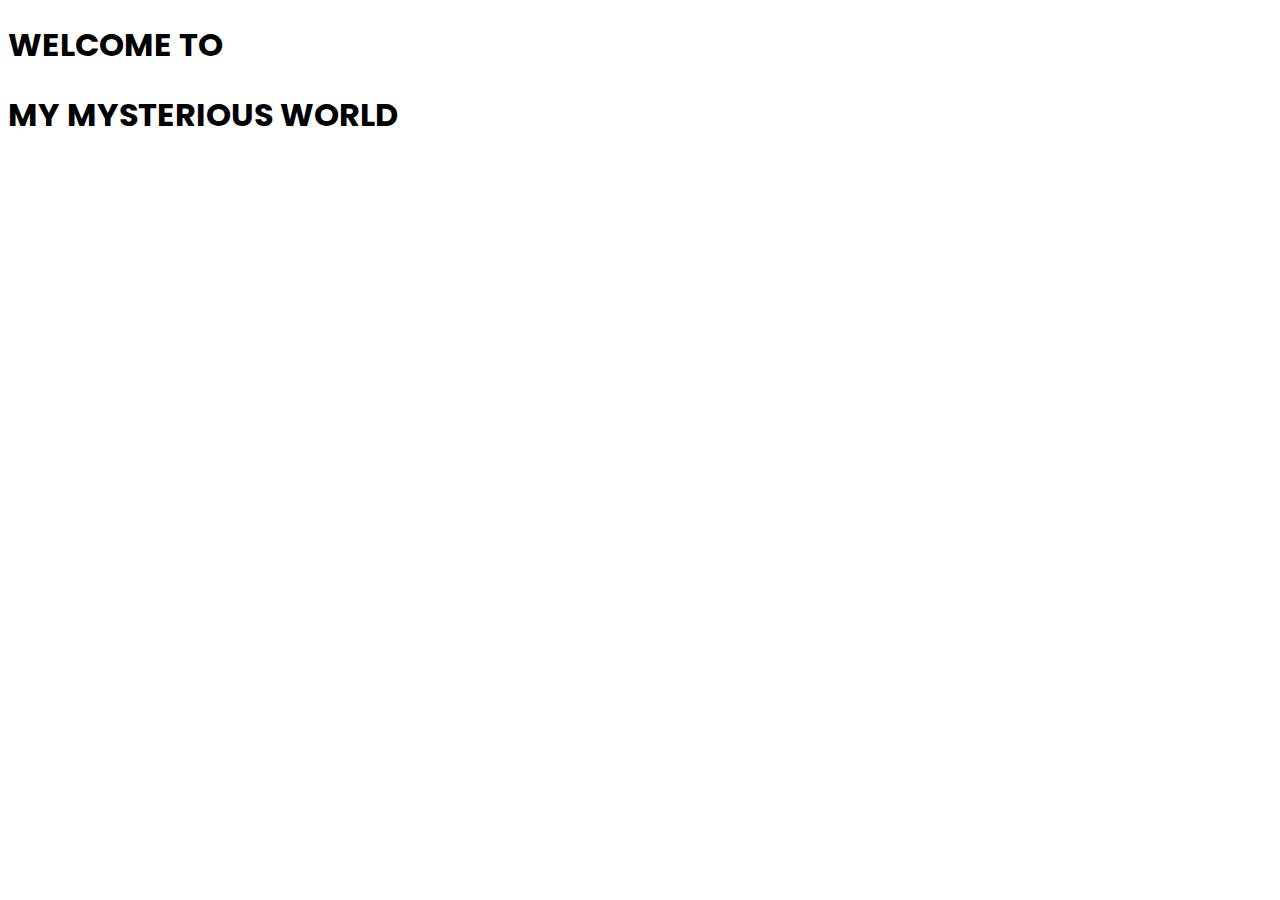
==== index.html @ f0fd0b30 "image commit" ====
<!DOCTYPE html>
<html lang="en">
<head>
    <meta charset="UTF-8">
    <meta http-equiv="X-UA-Compatible" content="IE=edge">
    <meta name="viewport" content="width=device-width, initial-scale=1.0">
    <title>kamrul portfolio</title>
    <link rel="preconnect" href="https://fonts.googleapis.com">
<link rel="preconnect" href="https://fonts.gstatic.com" crossorigin>
<link href="https://fonts.googleapis.com/css2?family=Poppins:ital@1&display=swap" rel="stylesheet">
    <link rel="stylesheet" href="style.css">
</head>
<body>
    <h1> WELCOME TO</h1>
    <h1> MY MYSTERIOUS WORLD</h1>
</body>
</html>
---- style.css ----
body{
    font-family: 'Poppins', sans-serif;

}
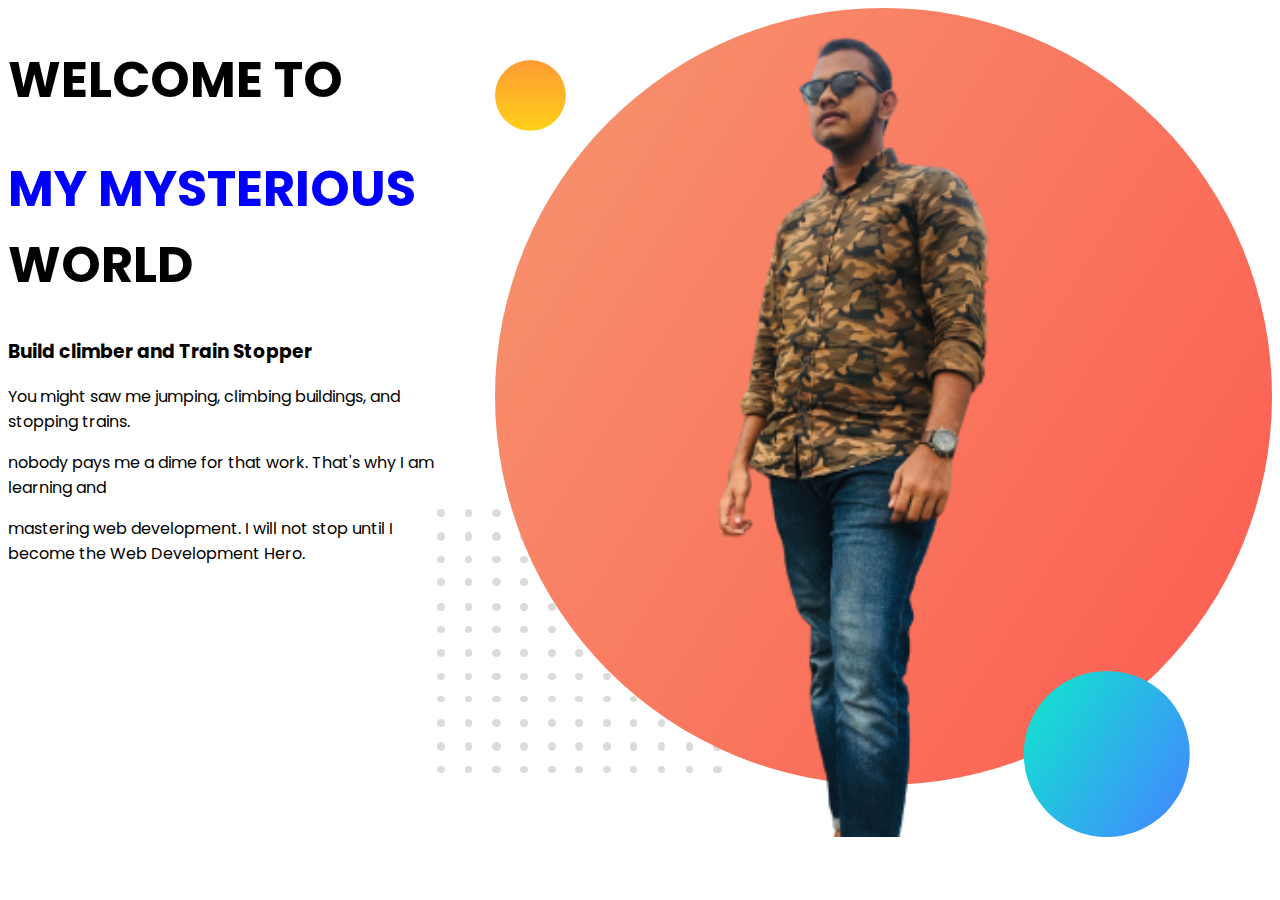
==== commit 39bb8b23: "image commit" ====
--- a/index.html
+++ b/index.html
@@ -11,7 +11,10 @@
     <link rel="stylesheet" href="style.css">
 </head>
 <body>
-    <h1> WELCOME TO</h1>
-    <h1> MY MYSTERIOUS WORLD</h1>
+   <section><div> <h1> WELCOME TO</h1>
+    <h1><span class="blue-color"> MY MYSTERIOUS</span> WORLD</h1>
+    <h3> Build climber and Train Stopper </h3>
+    <p>You might saw me jumping, climbing buildings, and stopping trains. </p> <p>nobody pays me a dime for that work. That's why I am learning and</p> <p>  mastering web development. I will not stop until I become the Web Development Hero.</p></div>
+  <div>  <img src="stadium.png" alt=""></div></section>
 </body>
 </html>--- a/style.css
+++ b/style.css
@@ -1,4 +1,7 @@
 body{
     font-family: 'Poppins', sans-serif;
 
-}+}
+h1{ font-size: 50px;}
+.blue-color{color: blue;}
+section{ display: flex;}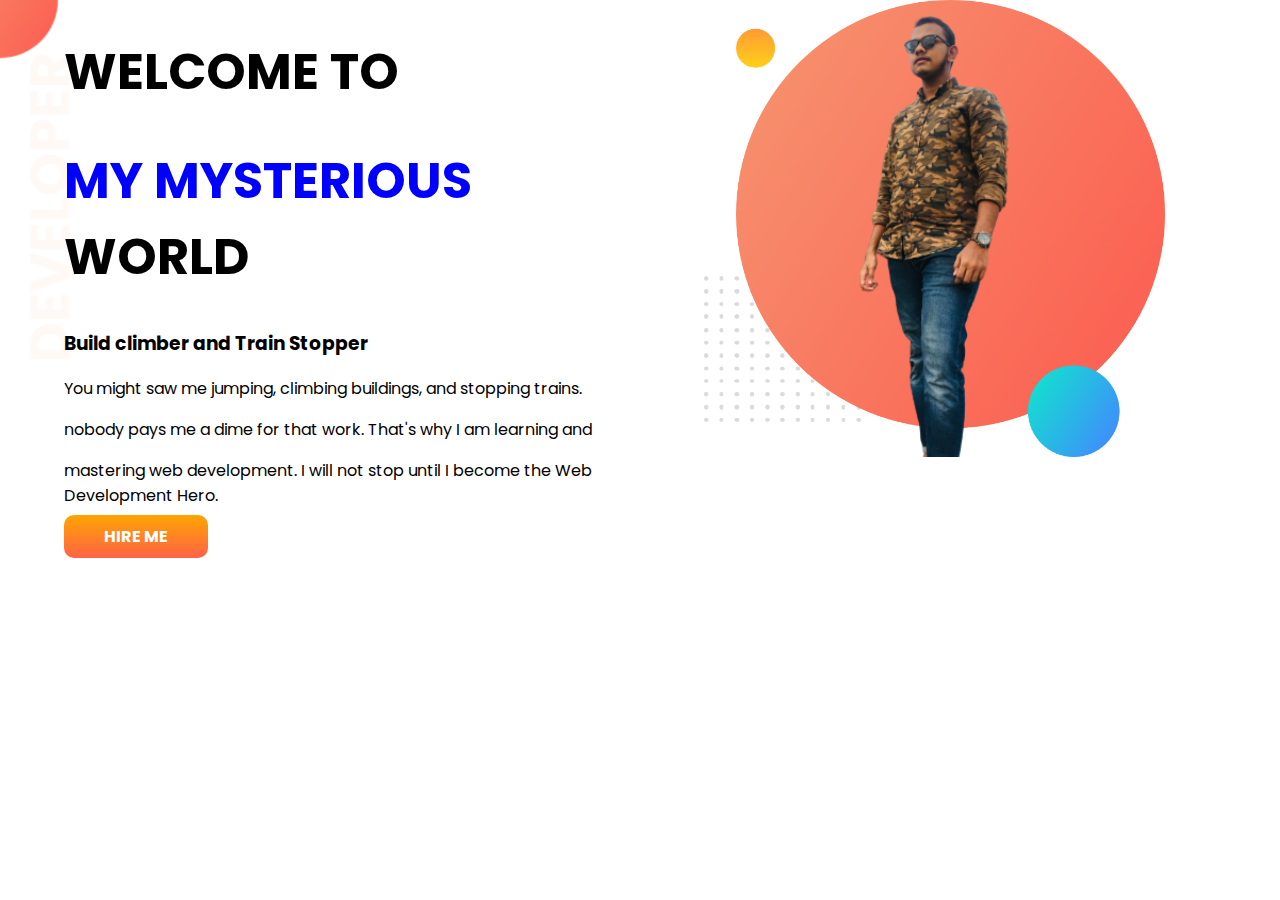
==== commit d75a2dd2: "section commit" ====
--- a/index.html
+++ b/index.html
@@ -11,10 +11,12 @@
     <link rel="stylesheet" href="style.css">
 </head>
 <body>
-   <section><div> <h1> WELCOME TO</h1>
+ <section class="top-banner"><div class="half-width"><h1> WELCOME TO</h1>
     <h1><span class="blue-color"> MY MYSTERIOUS</span> WORLD</h1>
     <h3> Build climber and Train Stopper </h3>
-    <p>You might saw me jumping, climbing buildings, and stopping trains. </p> <p>nobody pays me a dime for that work. That's why I am learning and</p> <p>  mastering web development. I will not stop until I become the Web Development Hero.</p></div>
-  <div>  <img src="stadium.png" alt=""></div></section>
+    <p>You might saw me jumping, climbing buildings, and stopping trains. </p> <p>nobody pays me a dime for that work. That's why I am learning and</p> <p>  mastering web development. I will not stop until I become the Web Development Hero.</p>
+    <a class="link-button" target="_blank" href="https://www.facebook.com/profile.php?id=100079452955397">HIRE ME</a></div>
+   <div class="half-width"> <img src="stadium.png" alt=""></div></section> 
+   
 </body>
 </html>--- a/style.css
+++ b/style.css
@@ -1,7 +1,22 @@
 body{
     font-family: 'Poppins', sans-serif;
-
+margin: 0;
 }
 h1{ font-size: 50px;}
 .blue-color{color: blue;}
-section{ display: flex;}+
+section{display: flex;}
+.half-width{ width: 50%;
+padding-left: 5%;}
+.half-width img{ width: 80%;}
+.link-button{ 
+    text-decoration: none;
+   background-image: linear-gradient(orange, tomato);
+ color: white;
+ font-weight: 700;
+padding: 10px 40px;
+border-radius: 10px;}
+.top-banner{
+    background-image: url(images/top-banner.png);
+    background-repeat: no-repeat;
+}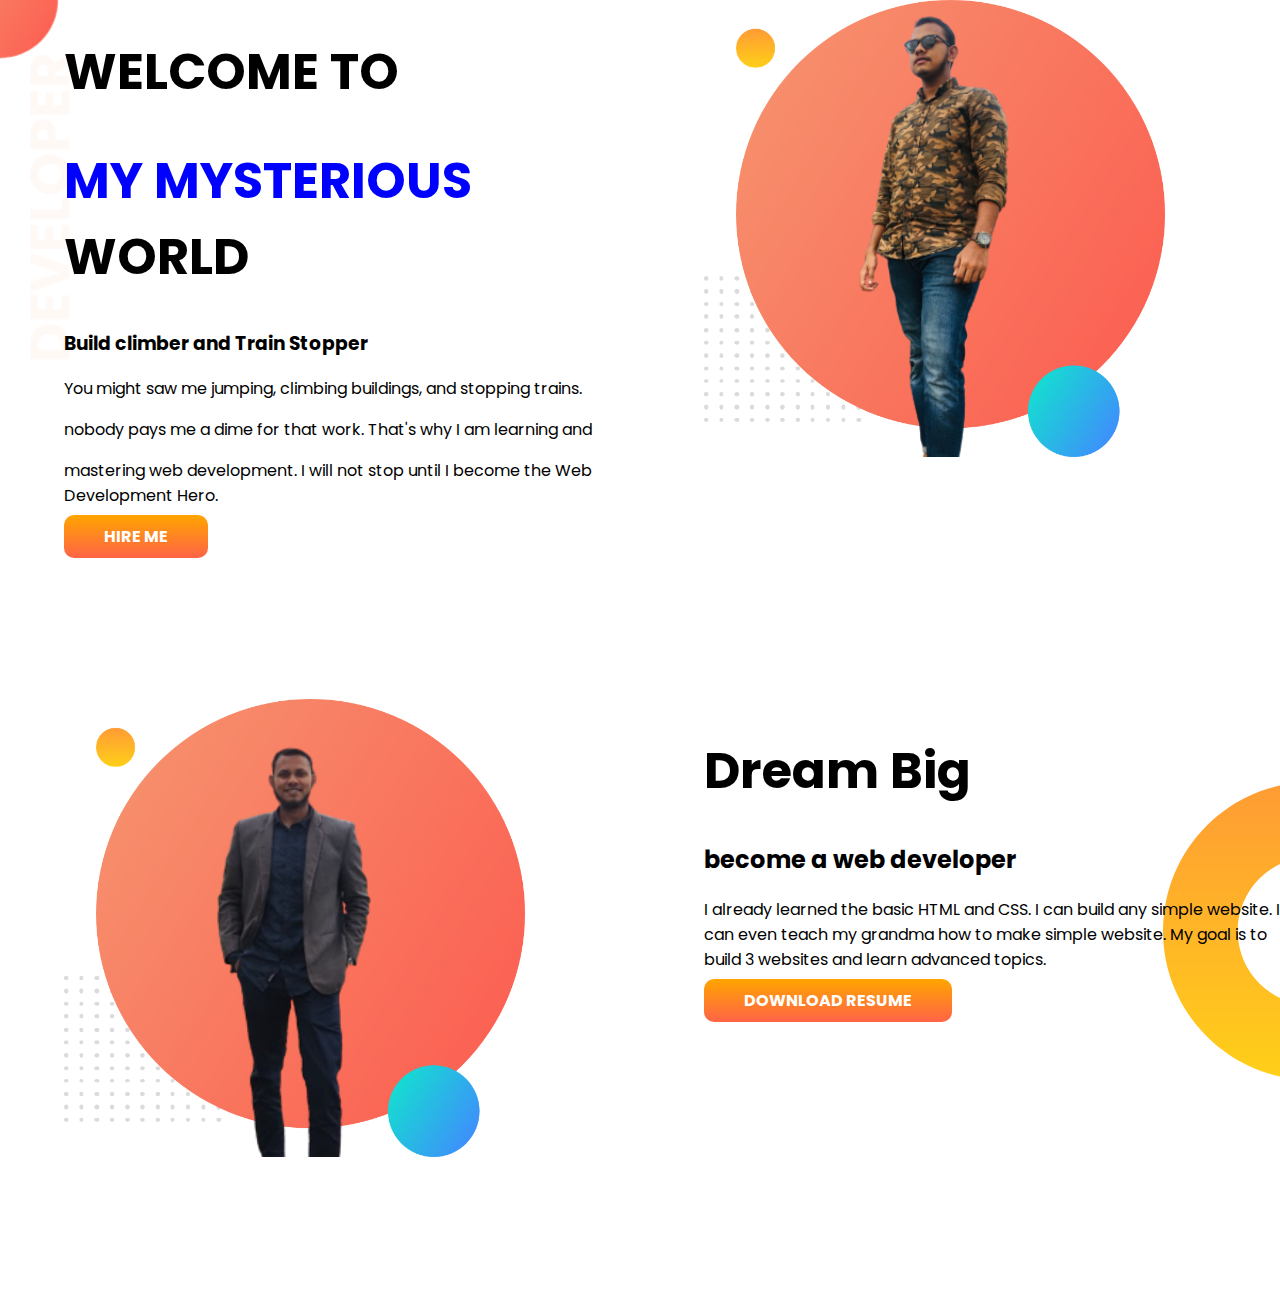
==== commit 135c0bc4: "second part commit" ====
--- a/index.html
+++ b/index.html
@@ -17,6 +17,17 @@
     <p>You might saw me jumping, climbing buildings, and stopping trains. </p> <p>nobody pays me a dime for that work. That's why I am learning and</p> <p>  mastering web development. I will not stop until I become the Web Development Hero.</p>
     <a class="link-button" target="_blank" href="https://www.facebook.com/profile.php?id=100079452955397">HIRE ME</a></div>
    <div class="half-width"> <img src="stadium.png" alt=""></div></section> 
-   
+   <section class="dream-big"> 
+<div class="half-width">
+    <img src="edit.png" alt="">
+</div>
+<div class="half-width">
+    <h1> Dream Big </h1>
+    <h2> become a web developer</h2>
+    <p> I already learned the basic HTML and CSS. I can build any simple website. I can even teach my grandma how to make simple website. My goal is to build 3 websites and learn advanced topics.</p>
+    <a class="link-button" target="-blank" href="">DOWNLOAD RESUME</a>
+</div>
+
+   </section>
 </body>
 </html>--- a/style.css
+++ b/style.css
@@ -5,7 +5,8 @@
 h1{ font-size: 50px;}
 .blue-color{color: blue;}
 
-section{display: flex;}
+section{display: flex;
+margin-bottom: 150px;}
 .half-width{ width: 50%;
 padding-left: 5%;}
 .half-width img{ width: 80%;}
@@ -19,4 +20,7 @@
 .top-banner{
     background-image: url(images/top-banner.png);
     background-repeat: no-repeat;
-}+}
+.dream-big{background-image: url(images/dream-bg.png);
+background-repeat: no-repeat;
+background-position: right;}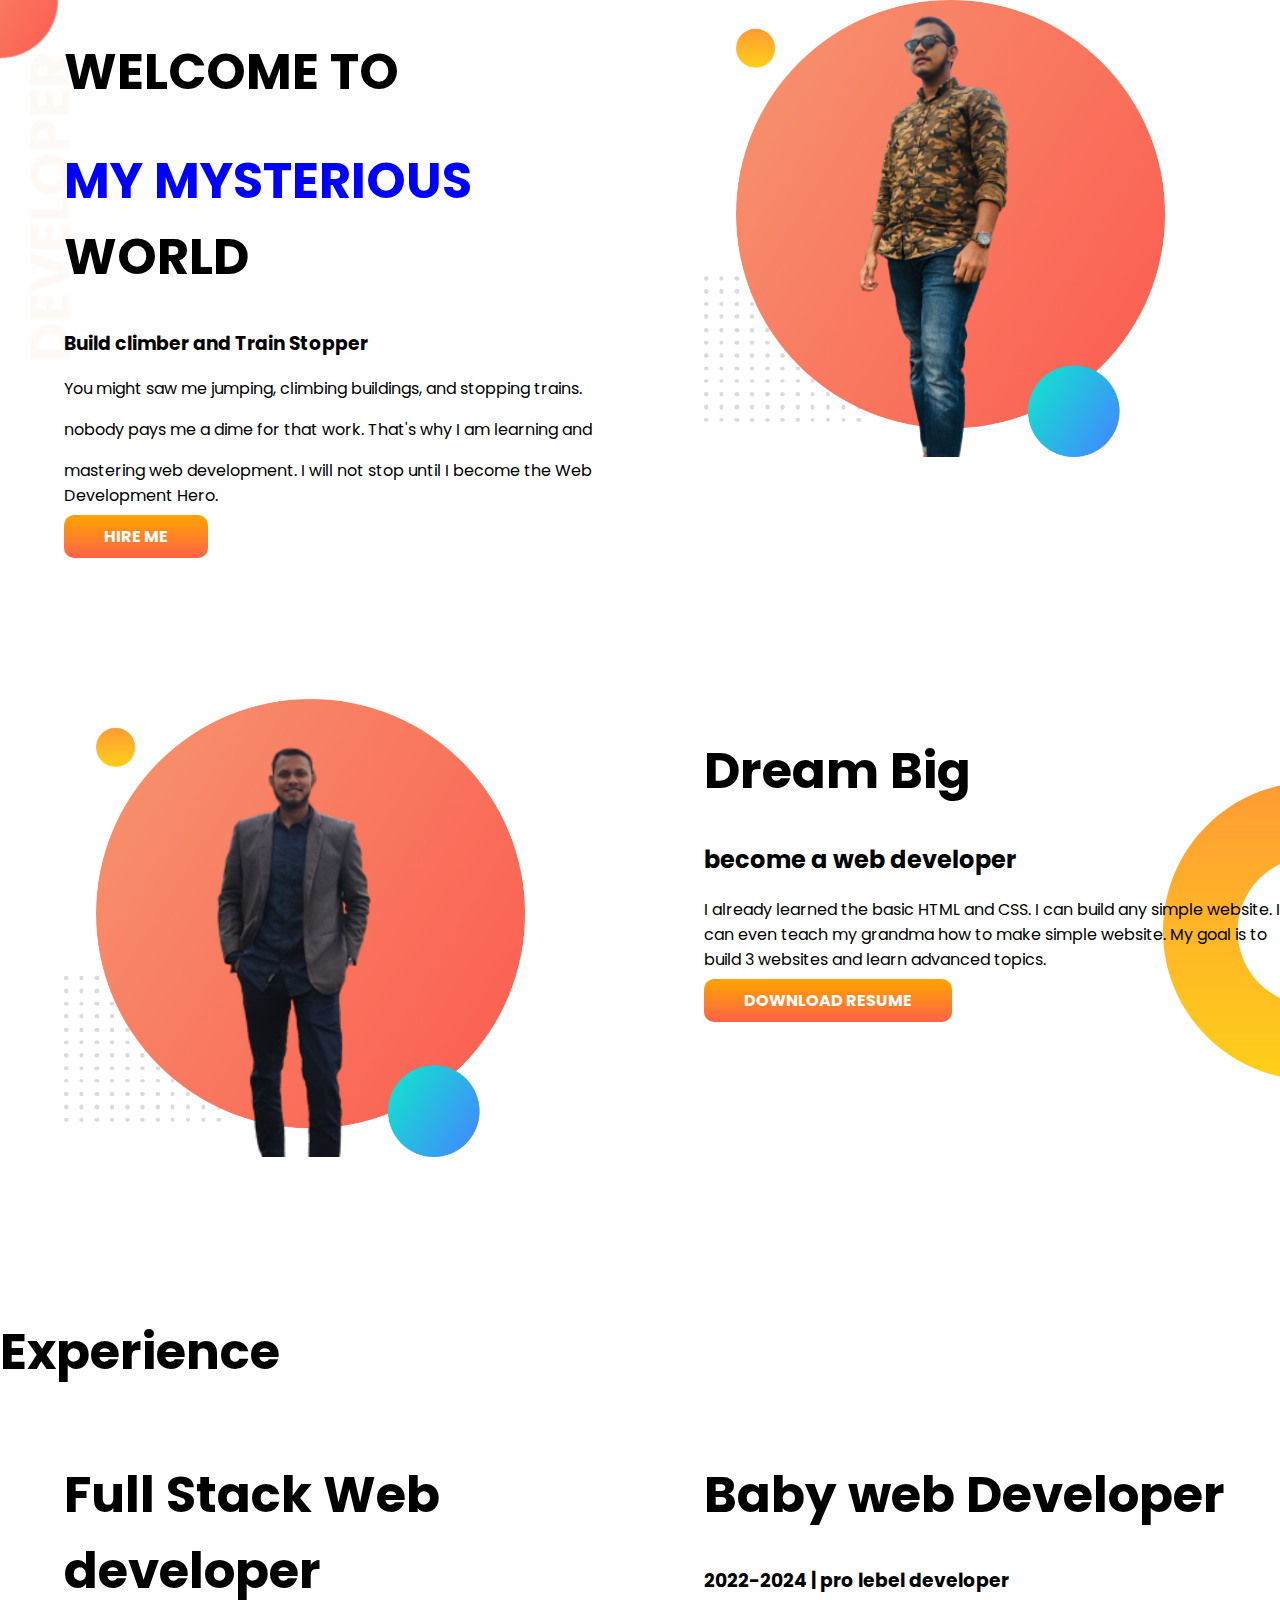
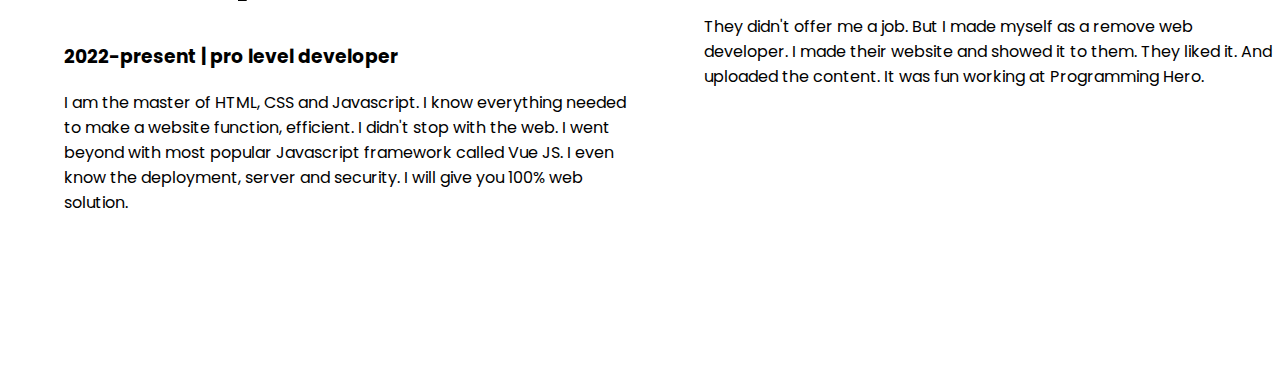
==== commit 0239a9af: "seven vedio commit" ====
--- a/index.html
+++ b/index.html
@@ -1,33 +1,70 @@
 <!DOCTYPE html>
 <html lang="en">
+
 <head>
     <meta charset="UTF-8">
     <meta http-equiv="X-UA-Compatible" content="IE=edge">
     <meta name="viewport" content="width=device-width, initial-scale=1.0">
     <title>kamrul portfolio</title>
     <link rel="preconnect" href="https://fonts.googleapis.com">
-<link rel="preconnect" href="https://fonts.gstatic.com" crossorigin>
-<link href="https://fonts.googleapis.com/css2?family=Poppins:ital@1&display=swap" rel="stylesheet">
+    <link rel="preconnect" href="https://fonts.gstatic.com" crossorigin>
+    <link href="https://fonts.googleapis.com/css2?family=Poppins:ital@1&display=swap" rel="stylesheet">
     <link rel="stylesheet" href="style.css">
 </head>
+
 <body>
- <section class="top-banner"><div class="half-width"><h1> WELCOME TO</h1>
-    <h1><span class="blue-color"> MY MYSTERIOUS</span> WORLD</h1>
-    <h3> Build climber and Train Stopper </h3>
-    <p>You might saw me jumping, climbing buildings, and stopping trains. </p> <p>nobody pays me a dime for that work. That's why I am learning and</p> <p>  mastering web development. I will not stop until I become the Web Development Hero.</p>
-    <a class="link-button" target="_blank" href="https://www.facebook.com/profile.php?id=100079452955397">HIRE ME</a></div>
-   <div class="half-width"> <img src="stadium.png" alt=""></div></section> 
-   <section class="dream-big"> 
-<div class="half-width">
-    <img src="edit.png" alt="">
-</div>
-<div class="half-width">
-    <h1> Dream Big </h1>
-    <h2> become a web developer</h2>
-    <p> I already learned the basic HTML and CSS. I can build any simple website. I can even teach my grandma how to make simple website. My goal is to build 3 websites and learn advanced topics.</p>
-    <a class="link-button" target="-blank" href="">DOWNLOAD RESUME</a>
-</div>
+    <section class="top-banner flexible-container">
+        <div class="half-width">
+            <h1> WELCOME TO</h1>
+            <h1><span class="blue-color"> MY MYSTERIOUS</span> WORLD</h1>
+            <h3> Build climber and Train Stopper </h3>
+            <p>You might saw me jumping, climbing buildings, and stopping trains. </p>
+            <p>nobody pays me a dime for that work. That's why I am learning and</p>
+            <p> mastering web development. I will not stop until I become the Web Development Hero.</p>
+            <a class="link-button" target="_blank" href="https://www.facebook.com/profile.php?id=100079452955397">HIRE
+                ME</a>
+        </div>
+        <div class="half-width"> <img src="stadium.png" alt=""></div>
+    </section>
+    <section class="dream-big flexible-container">
+        <div class="half-width">
+            <img src="edit.png" alt="">
+        </div>
+        <div class="half-width">
+            <h1> Dream Big </h1>
+            <h2> become a web developer</h2>
+            <p> I already learned the basic HTML and CSS. I can build any simple website. I can even teach my grandma
+                how to make simple website. My goal is to build 3 websites and learn advanced topics.</p>
+            <a class="link-button" target="-blank" href="">DOWNLOAD RESUME</a>
+        </div>
 
-   </section>
+    </section>
+    <section class="experiencw-area">
+        <h1> Experience</h1>
+        <div class="flexible-container">
+            <div class="half-width">
+
+                <h1> Full Stack Web developer</h1>
+                <h3> 2022-present | pro level developer</h3>
+                <p> I am the master of HTML, CSS and Javascript. I know everything needed to make a website function,
+                    efficient.
+                    I didn't stop with the web. I went beyond with most popular Javascript framework called Vue JS. I
+                    even
+                    know
+                    the deployment, server and security. I will give you 100% web solution.</p>
+            </div>
+            <div class="half-width">
+                <h1> Baby web Developer</h1>
+                <h3> 2022-2024 | pro lebel developer</h3>
+                <p> They didn't offer me a job. But I made myself as a remove web developer. I made their website and
+                    showed
+                    it
+                    to
+                    them. They liked it. And uploaded the content. It was fun working at Programming Hero.</p>
+            </div>
+
+        </div>
+    </section>
 </body>
+
 </html>--- a/style.css
+++ b/style.css
@@ -1,26 +1,46 @@
-body{
+body {
     font-family: 'Poppins', sans-serif;
-margin: 0;
+    margin: 0;
 }
-h1{ font-size: 50px;}
-.blue-color{color: blue;}
 
-section{display: flex;
-margin-bottom: 150px;}
-.half-width{ width: 50%;
-padding-left: 5%;}
-.half-width img{ width: 80%;}
-.link-button{ 
+h1 {
+    font-size: 50px;
+}
+
+.blue-color {
+    color: blue;
+}
+
+.flexible-container {
+    display: flex;
+    margin-bottom: 150px;
+}
+
+.half-width {
+    width: 50%;
+    padding-left: 5%;
+}
+
+.half-width img {
+    width: 80%;
+}
+
+.link-button {
     text-decoration: none;
-   background-image: linear-gradient(orange, tomato);
- color: white;
- font-weight: 700;
-padding: 10px 40px;
-border-radius: 10px;}
-.top-banner{
+    background-image: linear-gradient(orange, tomato);
+    color: white;
+    font-weight: 700;
+    padding: 10px 40px;
+    border-radius: 10px;
+}
+
+.top-banner {
     background-image: url(images/top-banner.png);
     background-repeat: no-repeat;
 }
-.dream-big{background-image: url(images/dream-bg.png);
-background-repeat: no-repeat;
-background-position: right;}+
+.dream-big {
+    background-image: url(images/dream-bg.png);
+    background-repeat: no-repeat;
+    background-position: right;
+}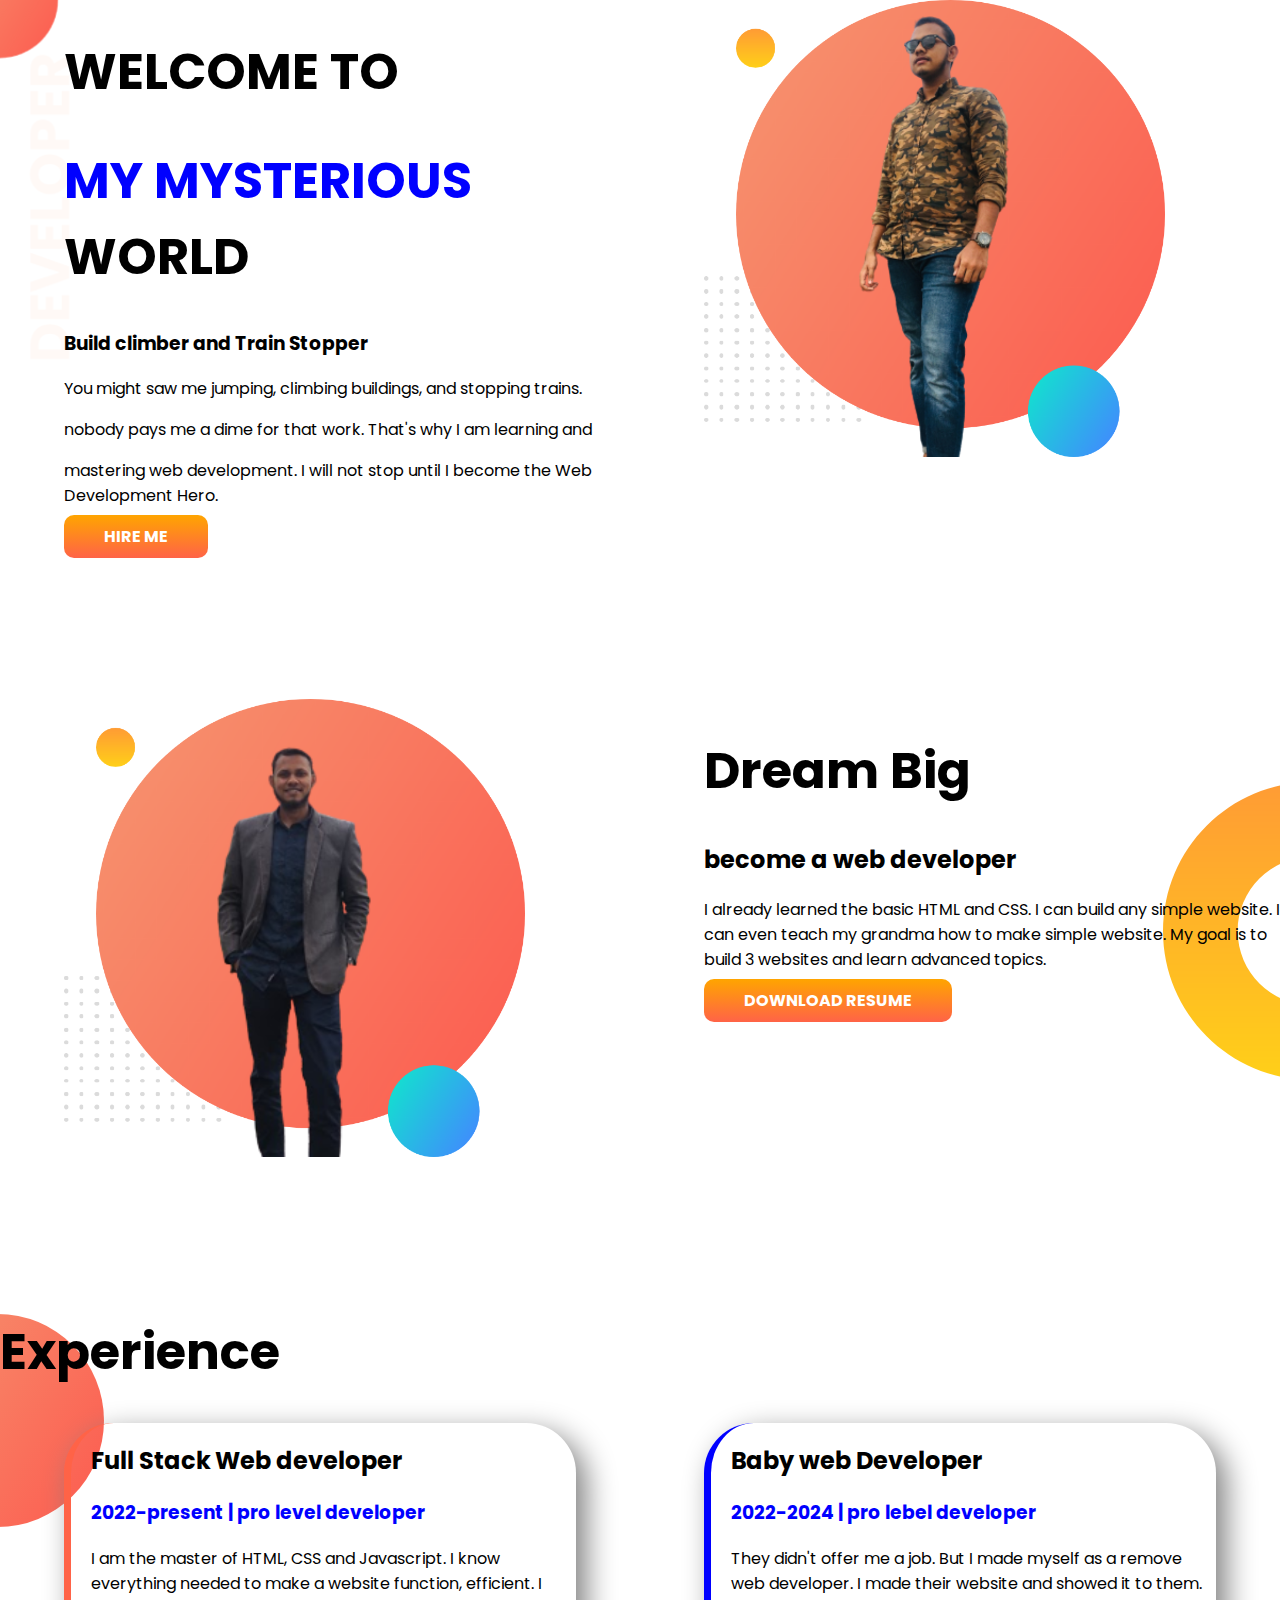
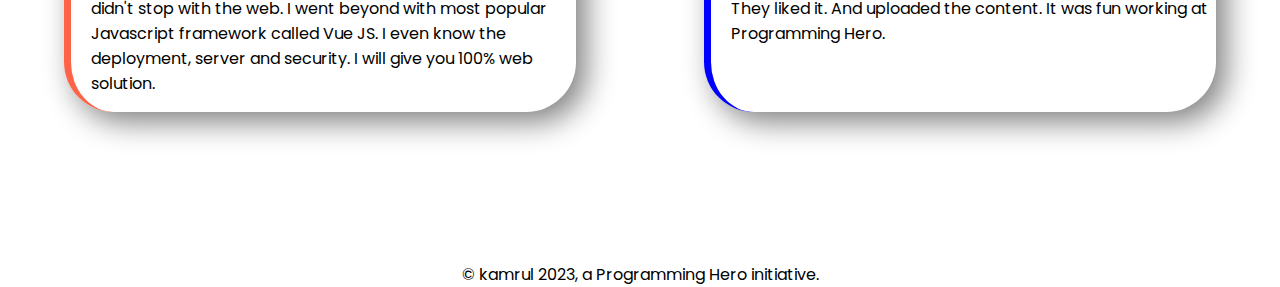
==== commit dfda4bfe: "border commit" ====
--- a/index.html
+++ b/index.html
@@ -42,10 +42,10 @@
     <section class="experiencw-area">
         <h1> Experience</h1>
         <div class="flexible-container">
-            <div class="half-width">
+            <div id="full-stack-developer" class="experience-item">
 
-                <h1> Full Stack Web developer</h1>
-                <h3> 2022-present | pro level developer</h3>
+                <h2> Full Stack Web developer</h2>
+                <h3 class="blue-color"> 2022-present | pro level developer</h3>
                 <p> I am the master of HTML, CSS and Javascript. I know everything needed to make a website function,
                     efficient.
                     I didn't stop with the web. I went beyond with most popular Javascript framework called Vue JS. I
@@ -53,9 +53,9 @@
                     know
                     the deployment, server and security. I will give you 100% web solution.</p>
             </div>
-            <div class="half-width">
-                <h1> Baby web Developer</h1>
-                <h3> 2022-2024 | pro lebel developer</h3>
+            <div id="baby-stack-developer" class="experience-item">
+                <h2> Baby web Developer</h2>
+                <h3 class="blue-color"> 2022-2024 | pro lebel developer</h3>
                 <p> They didn't offer me a job. But I made myself as a remove web developer. I made their website and
                     showed
                     it
@@ -66,5 +66,6 @@
         </div>
     </section>
 </body>
+<footer id="f-t"> © kamrul 2023, a Programming Hero initiative.</footer>
 
 </html>--- a/style.css
+++ b/style.css
@@ -19,6 +19,8 @@
 .half-width {
     width: 50%;
     padding-left: 5%;
+
+
 }
 
 .half-width img {
@@ -43,4 +45,36 @@
     background-image: url(images/dream-bg.png);
     background-repeat: no-repeat;
     background-position: right;
+}
+
+.experience-item {
+    box-shadow: 10px 10px 30px gray;
+    width: 40%;
+    margin-left: 5%;
+    margin-right: 5%;
+    padding-left: 20px;
+    border-radius: 50px;
+
+
+}
+
+.experiencw-area {
+    background-image: url(images/exp-bg.png);
+    background-repeat: no-repeat;
+}
+
+. h2 {
+    font-size: 40px;
+}
+
+#full-stack-developer {
+    border-left: 7px solid tomato;
+}
+
+#baby-stack-developer {
+    border-left: 7px solid blue;
+}
+
+#f-t {
+    text-align: center;
 }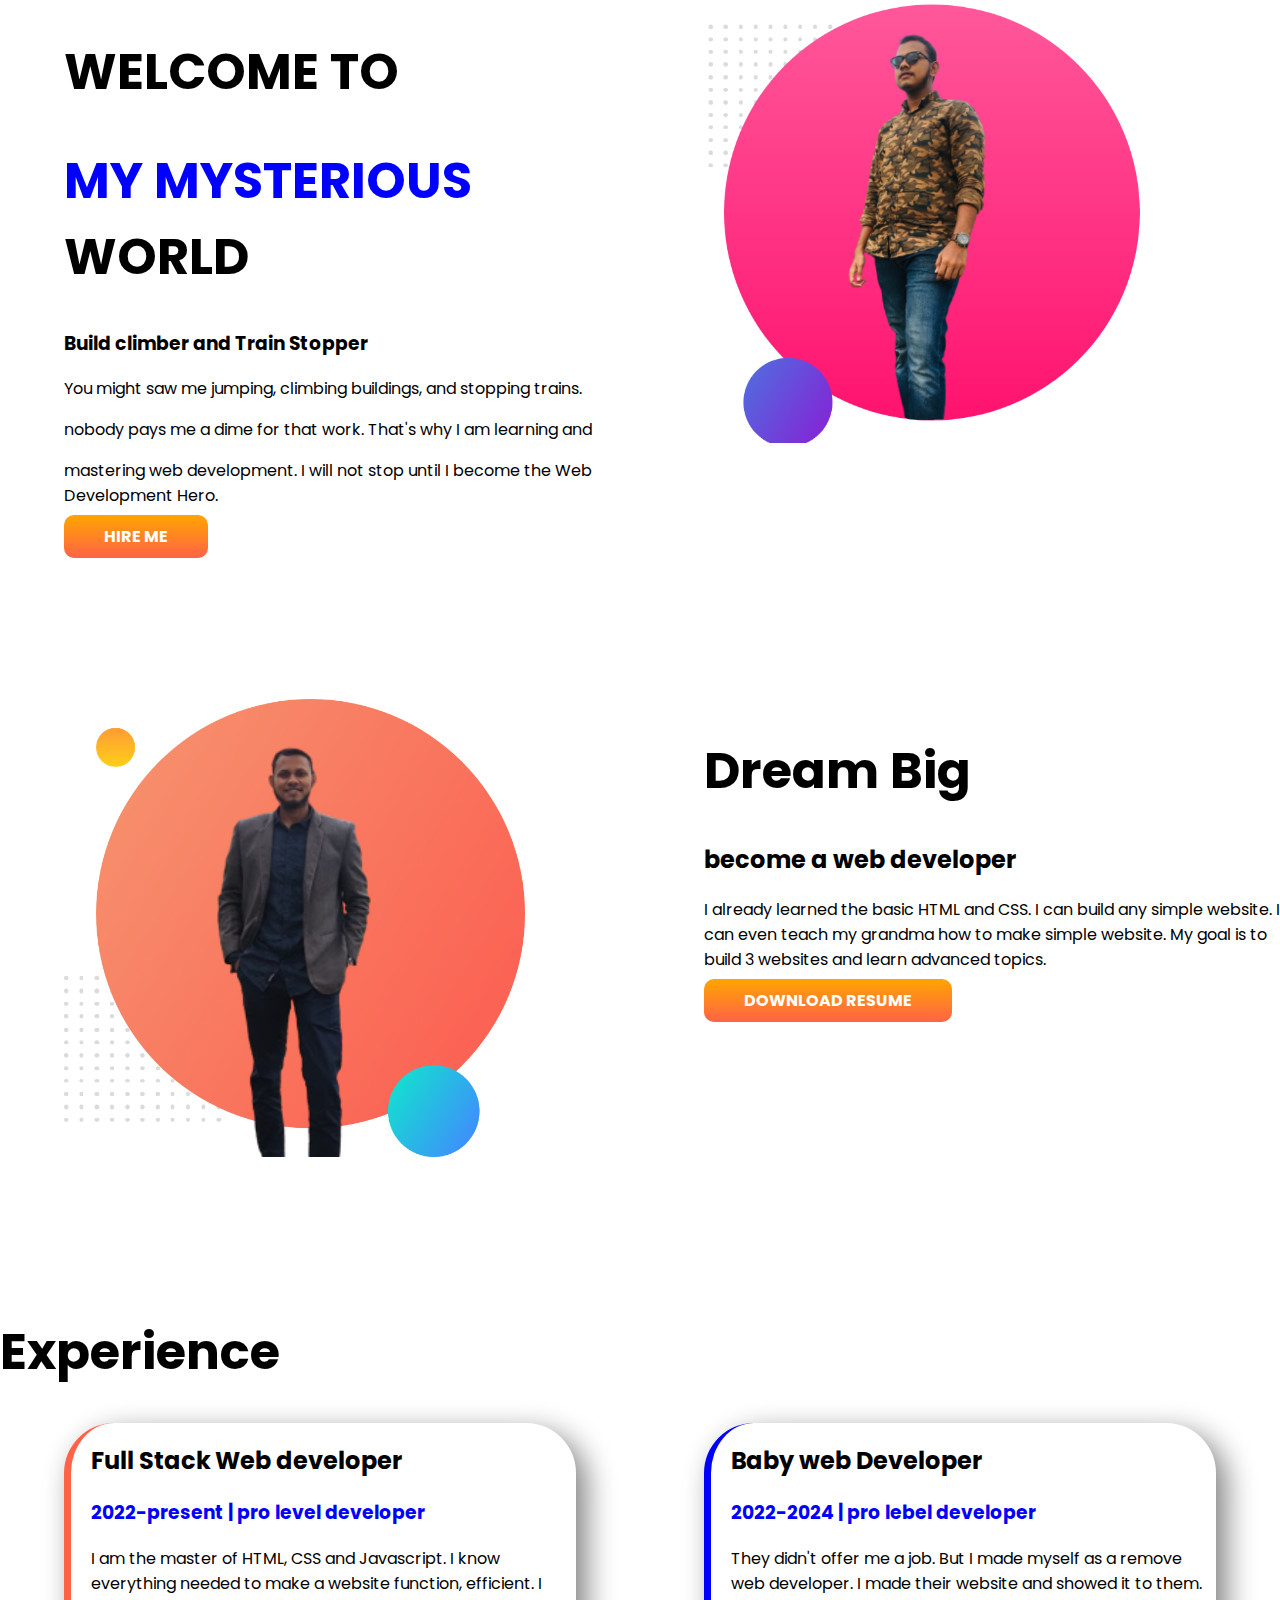
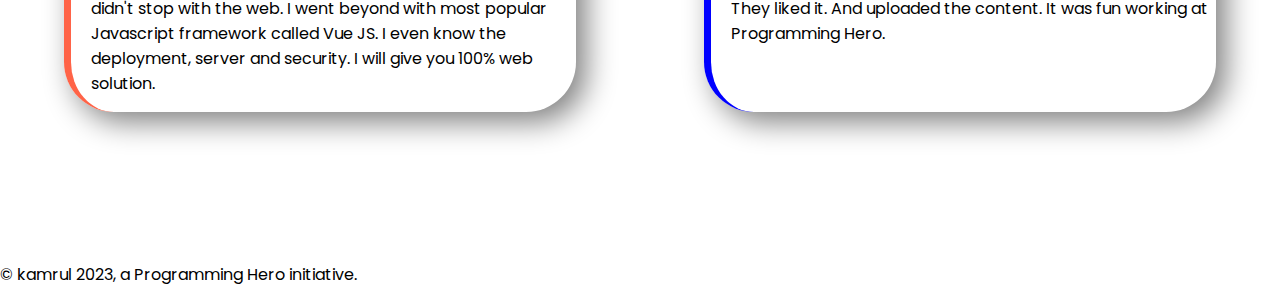
==== commit 1f1e2b01: "new commit" ====
--- a/index.html
+++ b/index.html
@@ -24,7 +24,7 @@
             <a class="link-button" target="_blank" href="https://www.facebook.com/profile.php?id=100079452955397">HIRE
                 ME</a>
         </div>
-        <div class="half-width"> <img src="stadium.png" alt=""></div>
+        <div class="half-width"> <img src="sundor edit.png" alt=""></div>
     </section>
     <section class="dream-big flexible-container">
         <div class="half-width">
--- a/style.css
+++ b/style.css
@@ -14,67 +14,68 @@
 .flexible-container {
     display: flex;
     margin-bottom: 150px;
-}
-
-.half-width {
-    width: 50%;
-    padding-left: 5%;
 
 
-}
 
-.half-width img {
-    width: 80%;
-}
-
-.link-button {
-    text-decoration: none;
-    background-image: linear-gradient(orange, tomato);
-    color: white;
-    font-weight: 700;
-    padding: 10px 40px;
-    border-radius: 10px;
-}
-
-.top-banner {
-    background-image: url(images/top-banner.png);
-    background-repeat: no-repeat;
-}
-
-.dream-big {
-    background-image: url(images/dream-bg.png);
-    background-repeat: no-repeat;
-    background-position: right;
-}
-
-.experience-item {
-    box-shadow: 10px 10px 30px gray;
-    width: 40%;
-    margin-left: 5%;
-    margin-right: 5%;
-    padding-left: 20px;
-    border-radius: 50px;
+    .half-width {
+        width: 50%;
+        padding-left: 5%;
 
 
-}
+    }
 
-.experiencw-area {
-    background-image: url(images/exp-bg.png);
-    background-repeat: no-repeat;
-}
+    .half-width img {
+        width: 80%;
+    }
 
-. h2 {
-    font-size: 40px;
-}
+    .link-button {
+        text-decoration: none;
+        background-image: linear-gradient(orange, tomato);
+        color: white;
+        font-weight: 700;
+        padding: 10px 40px;
+        border-radius: 10px;
+    }
 
-#full-stack-developer {
-    border-left: 7px solid tomato;
-}
+    .top-banner {
+        background-image: url(images/top-banner.png);
+        background-repeat: no-repeat;
+    }
 
-#baby-stack-developer {
-    border-left: 7px solid blue;
-}
+    .dream-big {
+        background-image: url(images/dream-bg.png);
+        background-repeat: no-repeat;
+        background-position: right;
+    }
 
-#f-t {
-    text-align: center;
-}+    .experience-item {
+        box-shadow: 10px 10px 30px gray;
+        width: 40%;
+        margin-left: 5%;
+        margin-right: 5%;
+        padding-left: 20px;
+        border-radius: 50px;
+
+
+    }
+
+    .experiencw-area {
+        background-image: url(images/exp-bg.png);
+        background-repeat: no-repeat;
+    }
+
+    . h2 {
+        font-size: 40px;
+    }
+
+    #full-stack-developer {
+        border-left: 7px solid tomato;
+    }
+
+    #baby-stack-developer {
+        border-left: 7px solid blue;
+    }
+
+    #f-t {
+        text-align: center;
+    }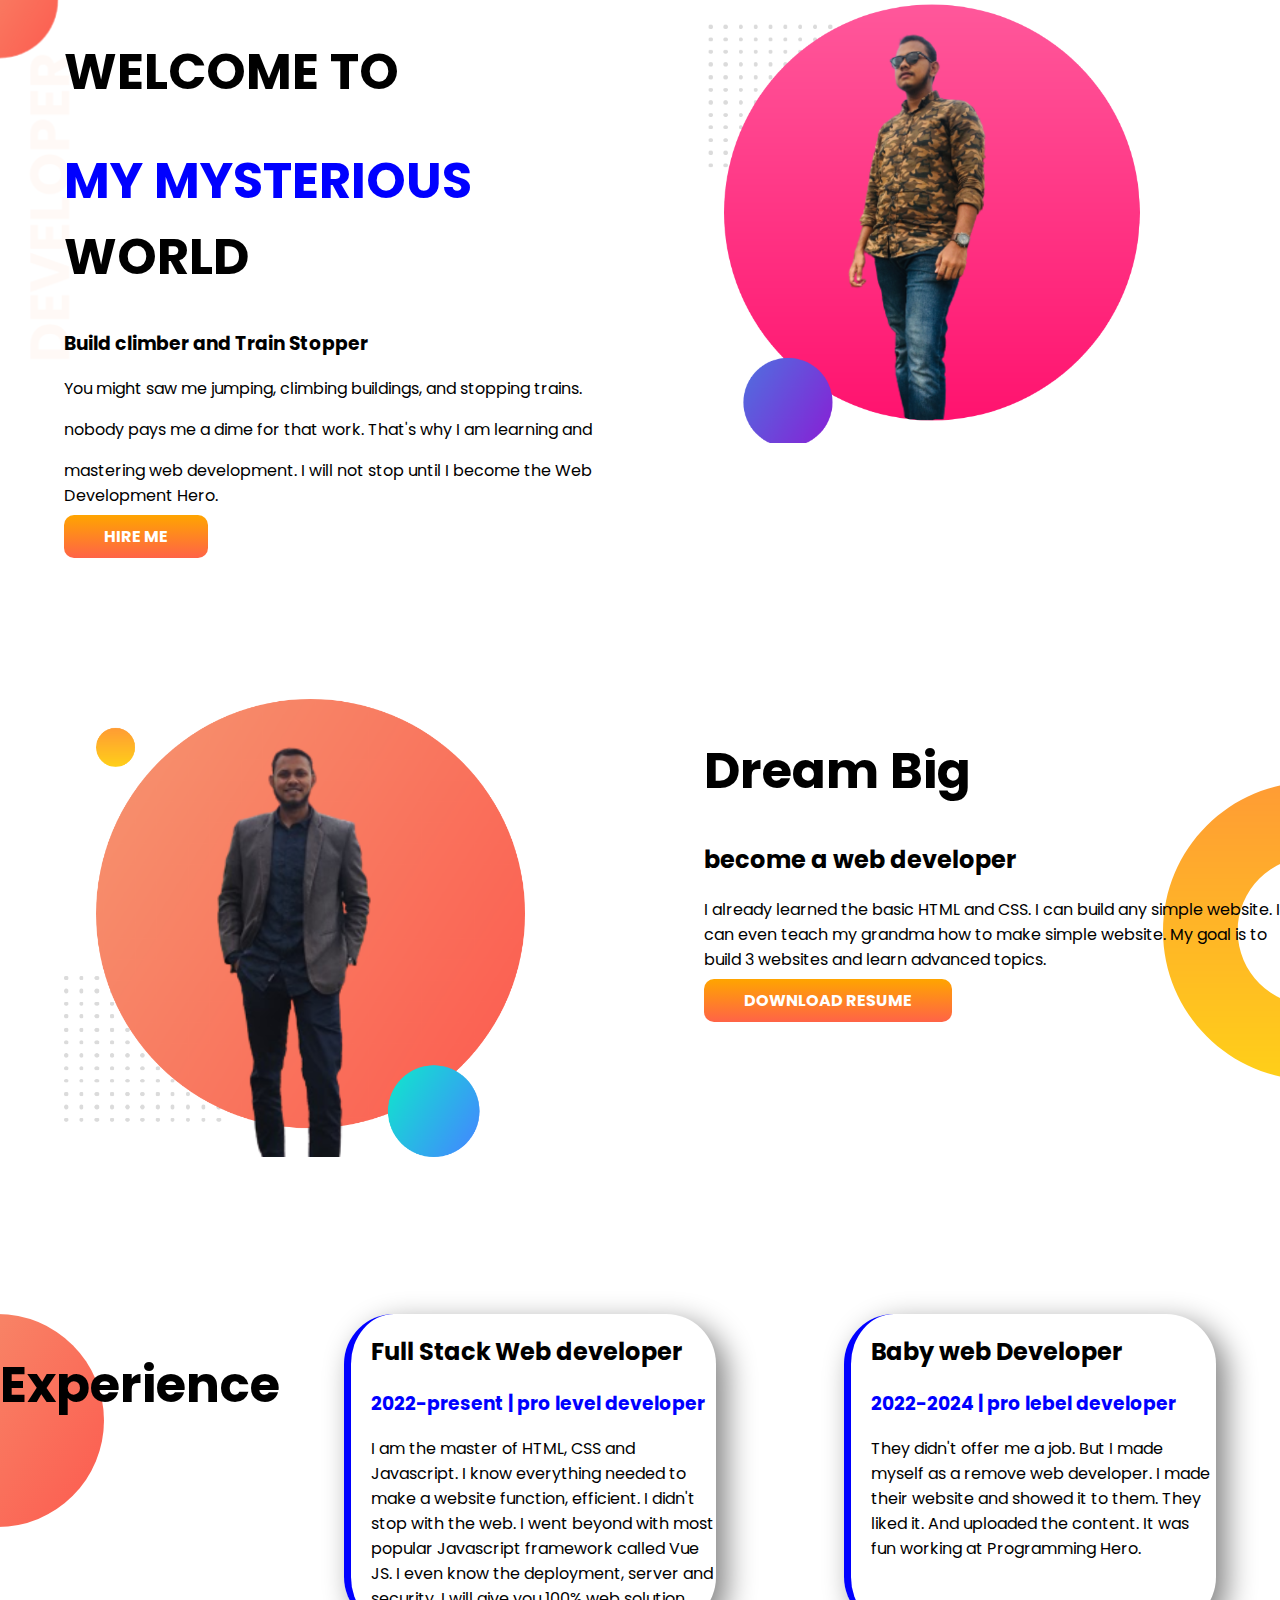
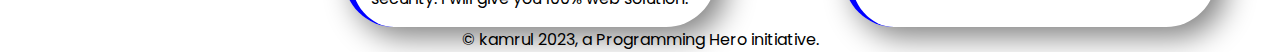
==== commit e89bcfd8: "succes" ====
--- a/index.html
+++ b/index.html
@@ -41,29 +41,29 @@
     </section>
     <section class="experiencw-area">
         <h1> Experience</h1>
-        <div class="flexible-container">
-            <div id="full-stack-developer" class="experience-item">
 
-                <h2> Full Stack Web developer</h2>
-                <h3 class="blue-color"> 2022-present | pro level developer</h3>
-                <p> I am the master of HTML, CSS and Javascript. I know everything needed to make a website function,
-                    efficient.
-                    I didn't stop with the web. I went beyond with most popular Javascript framework called Vue JS. I
-                    even
-                    know
-                    the deployment, server and security. I will give you 100% web solution.</p>
-            </div>
-            <div id="baby-stack-developer" class="experience-item">
-                <h2> Baby web Developer</h2>
-                <h3 class="blue-color"> 2022-2024 | pro lebel developer</h3>
-                <p> They didn't offer me a job. But I made myself as a remove web developer. I made their website and
-                    showed
-                    it
-                    to
-                    them. They liked it. And uploaded the content. It was fun working at Programming Hero.</p>
-            </div>
+        <div id="full-stack-developer" class="experience-item">
 
+            <h2> Full Stack Web developer</h2>
+            <h3 class="blue-color"> 2022-present | pro level developer</h3>
+            <p> I am the master of HTML, CSS and Javascript. I know everything needed to make a website function,
+                efficient.
+                I didn't stop with the web. I went beyond with most popular Javascript framework called Vue JS. I
+                even
+                know
+                the deployment, server and security. I will give you 100% web solution.</p>
         </div>
+        <div id="baby-stack-developer" class="experience-item">
+            <h2> Baby web Developer</h2>
+            <h3 class="blue-color"> 2022-2024 | pro lebel developer</h3>
+            <p> They didn't offer me a job. But I made myself as a remove web developer. I made their website and
+                showed
+                it
+                to
+                them. They liked it. And uploaded the content. It was fun working at Programming Hero.</p>
+        </div>
+
+
     </section>
 </body>
 <footer id="f-t"> © kamrul 2023, a Programming Hero initiative.</footer>
--- a/style.css
+++ b/style.css
@@ -14,68 +14,72 @@
 .flexible-container {
     display: flex;
     margin-bottom: 150px;
+}
 
 
 
-    .half-width {
-        width: 50%;
-        padding-left: 5%;
+.half-width {
+    width: 50%;
+    padding-left: 5%;
 
 
-    }
+}
 
-    .half-width img {
-        width: 80%;
-    }
+.half-width img {
+    width: 80%;
+}
 
-    .link-button {
-        text-decoration: none;
-        background-image: linear-gradient(orange, tomato);
-        color: white;
-        font-weight: 700;
-        padding: 10px 40px;
-        border-radius: 10px;
-    }
+.link-button {
+    text-decoration: none;
+    background-image: linear-gradient(orange, tomato);
+    color: white;
+    font-weight: 700;
+    padding: 10px 40px;
+    border-radius: 10px;
+}
 
-    .top-banner {
-        background-image: url(images/top-banner.png);
-        background-repeat: no-repeat;
-    }
+.top-banner {
+    background-image: url(images/top-banner.png);
+    background-repeat: no-repeat;
+}
 
-    .dream-big {
-        background-image: url(images/dream-bg.png);
-        background-repeat: no-repeat;
-        background-position: right;
-    }
+.dream-big {
+    background-image: url(images/dream-bg.png);
+    background-repeat: no-repeat;
+    background-position: right;
+}
 
-    .experience-item {
-        box-shadow: 10px 10px 30px gray;
-        width: 40%;
-        margin-left: 5%;
-        margin-right: 5%;
-        padding-left: 20px;
-        border-radius: 50px;
+.experience-item {
+    box-shadow: 10px 10px 30px gray;
+    width: 40%;
+    margin-left: 5%;
+    margin-right: 5%;
+    padding-left: 20px;
+    border-radius: 50px;
 
 
-    }
+}
 
-    .experiencw-area {
-        background-image: url(images/exp-bg.png);
-        background-repeat: no-repeat;
-    }
+.experiencw-area {
+    background-image: url(images/exp-bg.png);
+    background-repeat: no-repeat;
+    display: flex;
+}
 
-    . h2 {
-        font-size: 40px;
-    }
+. h2 {
+    font-size: 40px;
+}
 
-    #full-stack-developer {
-        border-left: 7px solid tomato;
-    }
+#full-stack-developer {
+    border-left: 7px solid blue;
+    width: ;
+}
 
-    #baby-stack-developer {
-        border-left: 7px solid blue;
-    }
+#baby-stack-developer {
+    border-left: 7px solid blue;
 
-    #f-t {
-        text-align: center;
-    }+}
+
+#f-t {
+    text-align: center;
+}